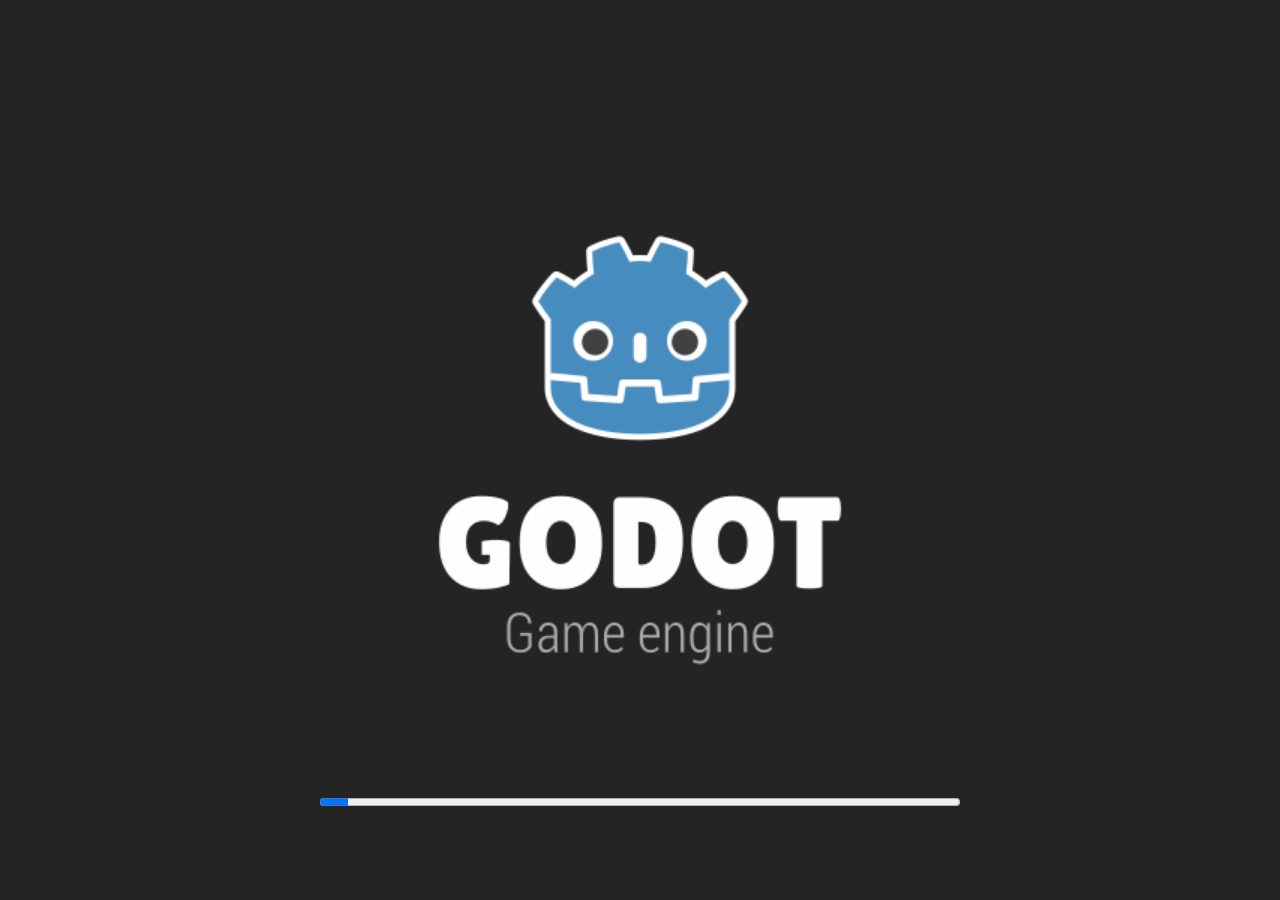
==== test-2/index.html @ 9a65173d "added speedrun leaderboard database and website" ====
<!DOCTYPE html>
<html lang="en">
	<head>
		<meta charset="utf-8">
		<meta name="viewport" content="width=device-width, user-scalable=no, initial-scale=1.0">
		<title>test2</title>
		<style>
html, body, #canvas {
	margin: 0;
	padding: 0;
	border: 0;
}

body {
	color: white;
	background-color: black;
	overflow: hidden;
	touch-action: none;
}

#canvas {
	display: block;
}

#canvas:focus {
	outline: none;
}

#status, #status-splash, #status-progress {
	position: absolute;
	left: 0;
	right: 0;
}

#status, #status-splash {
	top: 0;
	bottom: 0;
}

#status {
	background-color: #242424;
	display: flex;
	flex-direction: column;
	justify-content: center;
	align-items: center;
	visibility: hidden;
}

#status-splash {
	max-height: 100%;
	max-width: 100%;
	margin: auto;
}

#status-splash.show-image--false {
	display: none;
}

#status-splash.fullsize--true {
	height: 100%;
	width: 100%;
	object-fit: contain;
}

#status-splash.use-filter--false {
	image-rendering: pixelated;
}

#status-progress, #status-notice {
	display: none;
}

#status-progress {
	bottom: 10%;
	width: 50%;
	margin: 0 auto;
}

#status-notice {
	background-color: #5b3943;
	border-radius: 0.5rem;
	border: 1px solid #9b3943;
	color: #e0e0e0;
	font-family: 'Noto Sans', 'Droid Sans', Arial, sans-serif;
	line-height: 1.3;
	margin: 0 2rem;
	overflow: hidden;
	padding: 1rem;
	text-align: center;
	z-index: 1;
}
		</style>
		<link id="-gd-engine-icon" rel="icon" type="image/png" href="index.icon.png" />
<link rel="apple-touch-icon" href="index.apple-touch-icon.png"/>

	</head>
	<body>
		<canvas id="canvas">
			Your browser does not support the canvas tag.
		</canvas>

		<noscript>
			Your browser does not support JavaScript.
		</noscript>

		<div id="status">
			<img id="status-splash" class="show-image--true fullsize--true use-filter--true" src="index.png" alt="">
			<progress id="status-progress"></progress>
			<div id="status-notice"></div>
		</div>

		<script src="index.js"></script>
		<script>
const GODOT_CONFIG = {"args":[],"canvasResizePolicy":2,"emscriptenPoolSize":8,"ensureCrossOriginIsolationHeaders":true,"executable":"index","experimentalVK":false,"fileSizes":{"index.pck":1779256,"index.wasm":37686550},"focusCanvas":true,"gdextensionLibs":[],"godotPoolSize":4};
const GODOT_THREADS_ENABLED = false;
const engine = new Engine(GODOT_CONFIG);

(function () {
	const statusOverlay = document.getElementById('status');
	const statusProgress = document.getElementById('status-progress');
	const statusNotice = document.getElementById('status-notice');

	let initializing = true;
	let statusMode = '';

	function setStatusMode(mode) {
		if (statusMode === mode || !initializing) {
			return;
		}
		if (mode === 'hidden') {
			statusOverlay.remove();
			initializing = false;
			return;
		}
		statusOverlay.style.visibility = 'visible';
		statusProgress.style.display = mode === 'progress' ? 'block' : 'none';
		statusNotice.style.display = mode === 'notice' ? 'block' : 'none';
		statusMode = mode;
	}

	function setStatusNotice(text) {
		while (statusNotice.lastChild) {
			statusNotice.removeChild(statusNotice.lastChild);
		}
		const lines = text.split('\n');
		lines.forEach((line) => {
			statusNotice.appendChild(document.createTextNode(line));
			statusNotice.appendChild(document.createElement('br'));
		});
	}

	function displayFailureNotice(err) {
		console.error(err);
		if (err instanceof Error) {
			setStatusNotice(err.message);
		} else if (typeof err === 'string') {
			setStatusNotice(err);
		} else {
			setStatusNotice('An unknown error occurred.');
		}
		setStatusMode('notice');
		initializing = false;
	}

	const missing = Engine.getMissingFeatures({
		threads: GODOT_THREADS_ENABLED,
	});

	if (missing.length !== 0) {
		if (GODOT_CONFIG['serviceWorker'] && GODOT_CONFIG['ensureCrossOriginIsolationHeaders'] && 'serviceWorker' in navigator) {
			let serviceWorkerRegistrationPromise;
			try {
				serviceWorkerRegistrationPromise = navigator.serviceWorker.getRegistration();
			} catch (err) {
				serviceWorkerRegistrationPromise = Promise.reject(new Error('Service worker registration failed.'));
			}
			// There's a chance that installing the service worker would fix the issue
			Promise.race([
				serviceWorkerRegistrationPromise.then((registration) => {
					if (registration != null) {
						return Promise.reject(new Error('Service worker already exists.'));
					}
					return registration;
				}).then(() => engine.installServiceWorker()),
				// For some reason, `getRegistration()` can stall
				new Promise((resolve) => {
					setTimeout(() => resolve(), 2000);
				}),
			]).then(() => {
				// Reload if there was no error.
				window.location.reload();
			}).catch((err) => {
				console.error('Error while registering service worker:', err);
			});
		} else {
			// Display the message as usual
			const missingMsg = 'Error\nThe following features required to run Godot projects on the Web are missing:\n';
			displayFailureNotice(missingMsg + missing.join('\n'));
		}
	} else {
		setStatusMode('progress');
		engine.startGame({
			'onProgress': function (current, total) {
				if (current > 0 && total > 0) {
					statusProgress.value = current;
					statusProgress.max = total;
				} else {
					statusProgress.removeAttribute('value');
					statusProgress.removeAttribute('max');
				}
			},
		}).then(() => {
			setStatusMode('hidden');
		}, displayFailureNotice);
	}
}());
		</script>
	</body>
</html>
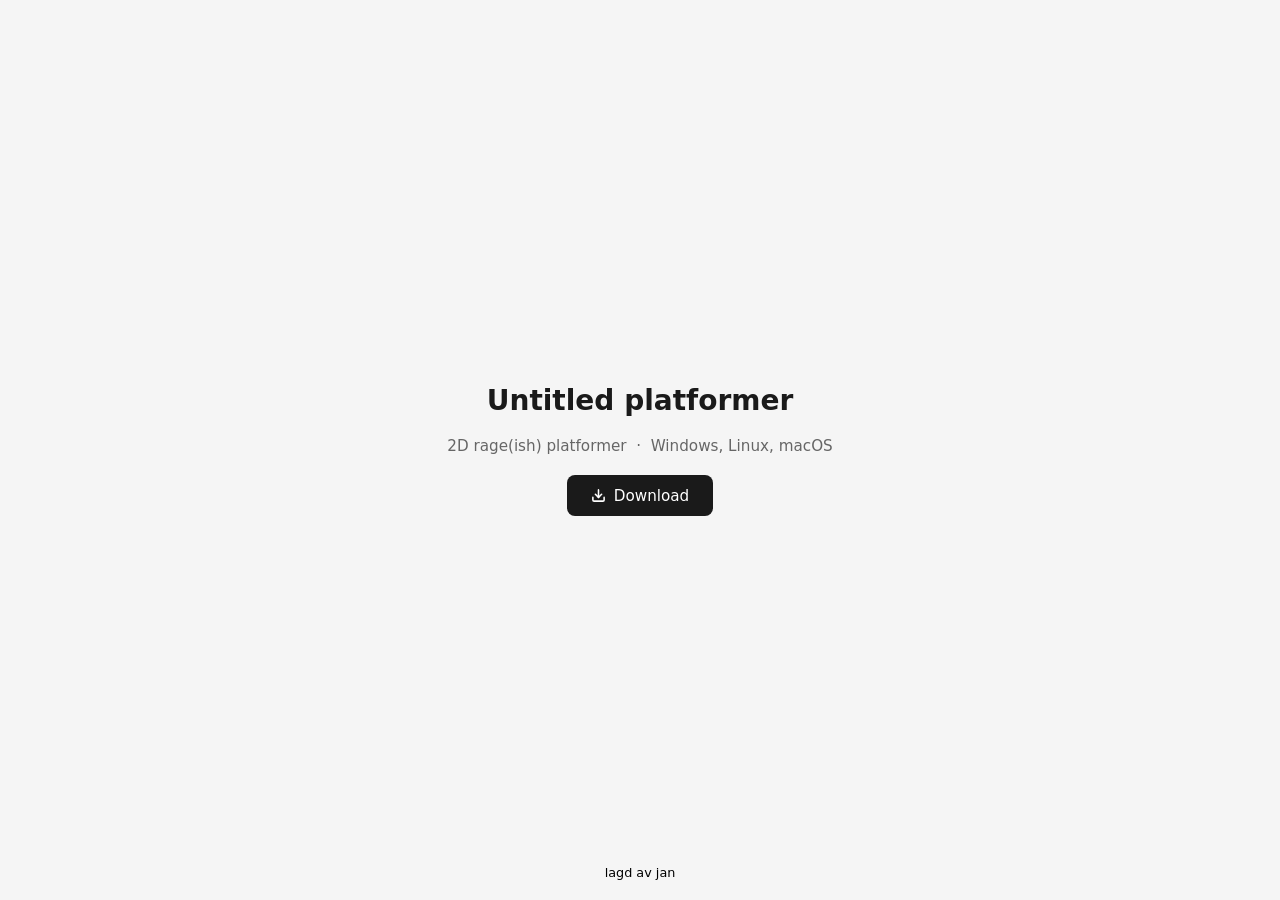
==== commit ae60274f: "leaderboard v2" ====
--- a/test-2/index.html
+++ b/test-2/index.html
@@ -1,220 +1,29 @@
 <!DOCTYPE html>
 <html lang="en">
-	<head>
-		<meta charset="utf-8">
-		<meta name="viewport" content="width=device-width, user-scalable=no, initial-scale=1.0">
-		<title>test2</title>
-		<style>
-html, body, #canvas {
-	margin: 0;
-	padding: 0;
-	border: 0;
-}
+<head>
+  <meta charset="UTF-8" />
+  <meta name="viewport" content="width=device-width, initial-scale=1.0" />
+  <title>Untitled platformer</title>
+  <link rel="stylesheet" href="style.css" />
+</head>
+<body>
 
-body {
-	color: white;
-	background-color: black;
-	overflow: hidden;
-	touch-action: none;
-}
 
-#canvas {
-	display: block;
-}
+  <h1>Untitled platformer</h1>
+  <p class="sub">2D rage(ish) platformer &nbsp;·&nbsp; Windows, Linux, macOS</p>
 
-#canvas:focus {
-	outline: none;
-}
+  <!-- replace mygame.zip with actual .zipe -->
+  <a class="download" href="mygame.zip" download>
+    <svg width="15" height="15" viewBox="0 0 24 24" fill="none"
+         stroke="currentColor" stroke-width="2.5" stroke-linecap="round" stroke-linejoin="round">
+      <path d="M21 15v4a2 2 0 0 1-2 2H5a2 2 0 0 1-2-2v-4"/>
+      <polyline points="7 10 12 15 17 10"/>
+      <line x1="12" y1="15" x2="12" y2="3"/>
+    </svg>
+    Download
+  </a>
 
-#status, #status-splash, #status-progress {
-	position: absolute;
-	left: 0;
-	right: 0;
-}
+  <footer>lagd av jan</footer>
 
-#status, #status-splash {
-	top: 0;
-	bottom: 0;
-}
-
-#status {
-	background-color: #242424;
-	display: flex;
-	flex-direction: column;
-	justify-content: center;
-	align-items: center;
-	visibility: hidden;
-}
-
-#status-splash {
-	max-height: 100%;
-	max-width: 100%;
-	margin: auto;
-}
-
-#status-splash.show-image--false {
-	display: none;
-}
-
-#status-splash.fullsize--true {
-	height: 100%;
-	width: 100%;
-	object-fit: contain;
-}
-
-#status-splash.use-filter--false {
-	image-rendering: pixelated;
-}
-
-#status-progress, #status-notice {
-	display: none;
-}
-
-#status-progress {
-	bottom: 10%;
-	width: 50%;
-	margin: 0 auto;
-}
-
-#status-notice {
-	background-color: #5b3943;
-	border-radius: 0.5rem;
-	border: 1px solid #9b3943;
-	color: #e0e0e0;
-	font-family: 'Noto Sans', 'Droid Sans', Arial, sans-serif;
-	line-height: 1.3;
-	margin: 0 2rem;
-	overflow: hidden;
-	padding: 1rem;
-	text-align: center;
-	z-index: 1;
-}
-		</style>
-		<link id="-gd-engine-icon" rel="icon" type="image/png" href="index.icon.png" />
-<link rel="apple-touch-icon" href="index.apple-touch-icon.png"/>
-
-	</head>
-	<body>
-		<canvas id="canvas">
-			Your browser does not support the canvas tag.
-		</canvas>
-
-		<noscript>
-			Your browser does not support JavaScript.
-		</noscript>
-
-		<div id="status">
-			<img id="status-splash" class="show-image--true fullsize--true use-filter--true" src="index.png" alt="">
-			<progress id="status-progress"></progress>
-			<div id="status-notice"></div>
-		</div>
-
-		<script src="index.js"></script>
-		<script>
-const GODOT_CONFIG = {"args":[],"canvasResizePolicy":2,"emscriptenPoolSize":8,"ensureCrossOriginIsolationHeaders":true,"executable":"index","experimentalVK":false,"fileSizes":{"index.pck":1779256,"index.wasm":37686550},"focusCanvas":true,"gdextensionLibs":[],"godotPoolSize":4};
-const GODOT_THREADS_ENABLED = false;
-const engine = new Engine(GODOT_CONFIG);
-
-(function () {
-	const statusOverlay = document.getElementById('status');
-	const statusProgress = document.getElementById('status-progress');
-	const statusNotice = document.getElementById('status-notice');
-
-	let initializing = true;
-	let statusMode = '';
-
-	function setStatusMode(mode) {
-		if (statusMode === mode || !initializing) {
-			return;
-		}
-		if (mode === 'hidden') {
-			statusOverlay.remove();
-			initializing = false;
-			return;
-		}
-		statusOverlay.style.visibility = 'visible';
-		statusProgress.style.display = mode === 'progress' ? 'block' : 'none';
-		statusNotice.style.display = mode === 'notice' ? 'block' : 'none';
-		statusMode = mode;
-	}
-
-	function setStatusNotice(text) {
-		while (statusNotice.lastChild) {
-			statusNotice.removeChild(statusNotice.lastChild);
-		}
-		const lines = text.split('\n');
-		lines.forEach((line) => {
-			statusNotice.appendChild(document.createTextNode(line));
-			statusNotice.appendChild(document.createElement('br'));
-		});
-	}
-
-	function displayFailureNotice(err) {
-		console.error(err);
-		if (err instanceof Error) {
-			setStatusNotice(err.message);
-		} else if (typeof err === 'string') {
-			setStatusNotice(err);
-		} else {
-			setStatusNotice('An unknown error occurred.');
-		}
-		setStatusMode('notice');
-		initializing = false;
-	}
-
-	const missing = Engine.getMissingFeatures({
-		threads: GODOT_THREADS_ENABLED,
-	});
-
-	if (missing.length !== 0) {
-		if (GODOT_CONFIG['serviceWorker'] && GODOT_CONFIG['ensureCrossOriginIsolationHeaders'] && 'serviceWorker' in navigator) {
-			let serviceWorkerRegistrationPromise;
-			try {
-				serviceWorkerRegistrationPromise = navigator.serviceWorker.getRegistration();
-			} catch (err) {
-				serviceWorkerRegistrationPromise = Promise.reject(new Error('Service worker registration failed.'));
-			}
-			// There's a chance that installing the service worker would fix the issue
-			Promise.race([
-				serviceWorkerRegistrationPromise.then((registration) => {
-					if (registration != null) {
-						return Promise.reject(new Error('Service worker already exists.'));
-					}
-					return registration;
-				}).then(() => engine.installServiceWorker()),
-				// For some reason, `getRegistration()` can stall
-				new Promise((resolve) => {
-					setTimeout(() => resolve(), 2000);
-				}),
-			]).then(() => {
-				// Reload if there was no error.
-				window.location.reload();
-			}).catch((err) => {
-				console.error('Error while registering service worker:', err);
-			});
-		} else {
-			// Display the message as usual
-			const missingMsg = 'Error\nThe following features required to run Godot projects on the Web are missing:\n';
-			displayFailureNotice(missingMsg + missing.join('\n'));
-		}
-	} else {
-		setStatusMode('progress');
-		engine.startGame({
-			'onProgress': function (current, total) {
-				if (current > 0 && total > 0) {
-					statusProgress.value = current;
-					statusProgress.max = total;
-				} else {
-					statusProgress.removeAttribute('value');
-					statusProgress.removeAttribute('max');
-				}
-			},
-		}).then(() => {
-			setStatusMode('hidden');
-		}, displayFailureNotice);
-	}
-}());
-		</script>
-	</body>
+</body>
 </html>
-
--- a/test-2/style.css
+++ b/test-2/style.css
@@ -0,0 +1,45 @@
+* { box-sizing: border-box; margin: 0; padding: 0; }
+
+body {
+  background: #f5f5f5;
+  color: #1a1a1a;
+  font-family: system-ui, sans-serif;
+  min-height: 100vh;
+  display: flex;
+  flex-direction: column;
+  align-items: center;
+  justify-content: center;
+  gap: 1.25rem;
+}
+
+h1 {
+  font-size: 1.75rem;
+  font-weight: 600;
+}
+
+p.sub {
+  color: #666;
+  font-size: 0.95rem;
+}
+
+a.download {
+  display: inline-flex;
+  align-items: center;
+  gap: 0.5rem;
+  background: #1a1a1a;
+  color: #fff;
+  text-decoration: none;
+  padding: 0.7rem 1.5rem;
+  border-radius: 8px;
+  font-weight: 500;
+  font-size: 0.95rem;
+}
+
+a.download:hover { background: #333; }
+
+footer {
+  position: fixed;
+  bottom: 1.25rem;
+  font-size: 0.8rem;
+  color: #000000;
+}
